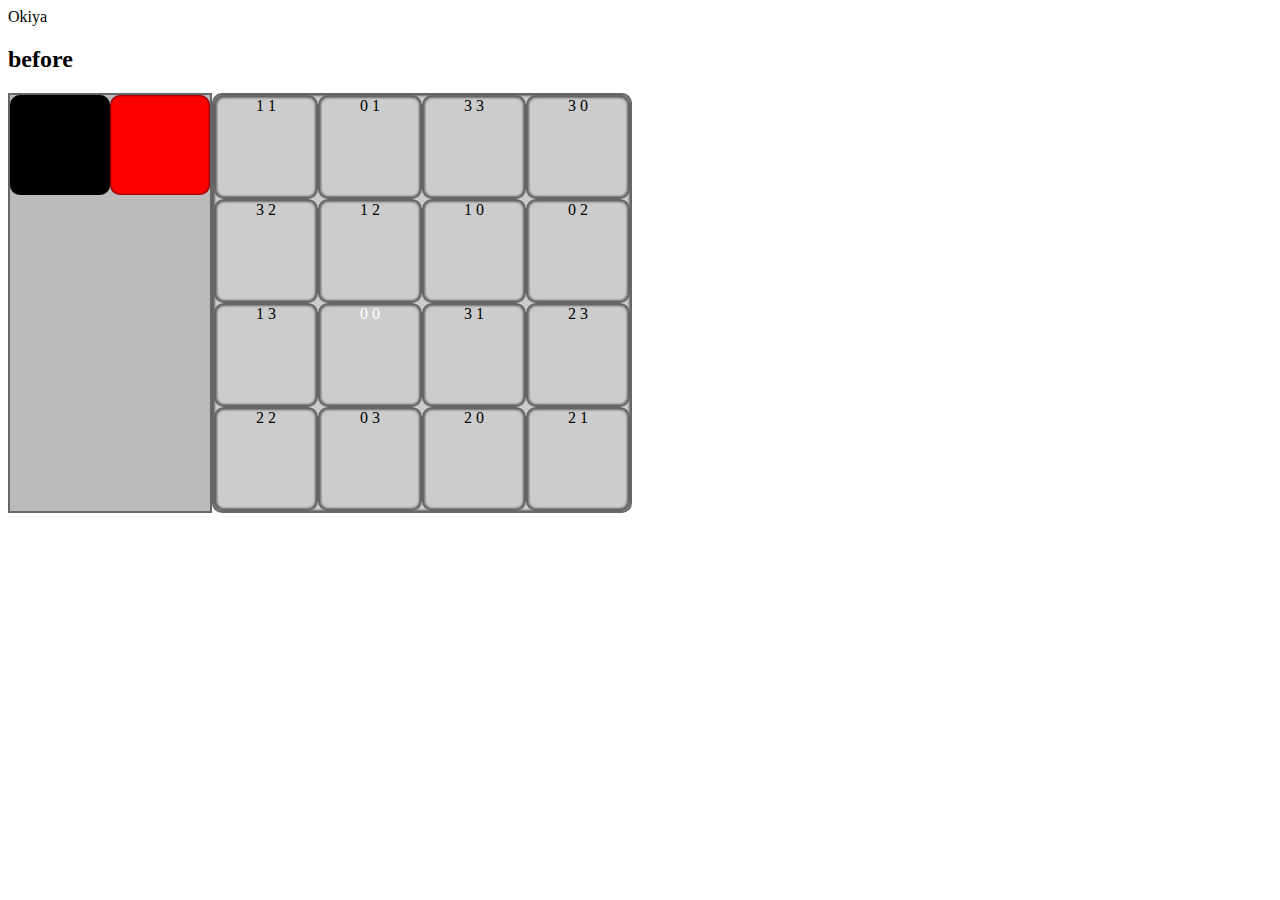
==== game.html @ 650df6dd "step" ====
<!DOCTYPE html>
<html lang="en">
	<head>
		<meta charset=utf-8>
		<title>Hello World</title>
		<link rel="stylesheet" href=".\css\game.css">
	</head>
<body>
	<header id = 'header'>
		Okiya
	</header>
	<h2 id="test">before</h2>
	<div class="pBoard" id="pBoard">
		<div class="player" id="player1" style="background-color: black" draggable="true"></div>
		<div class="player" id="player2" style="background-color: red" draggable="true"></div>
	</div>
	<div class="board" id="board">
	  <div class="tile" draggable="true"><header>A</header></div>
	  <div class="tile" draggable="true"><header>B</header></div>
	  <div class="tile" draggable="true"><header>C</header></div>
	  <div class="tile" draggable="true"><header>D</header></div>
	</div>
	<script src=".\js\tile.js"></script>
	<script src=".\js\game.js"></script>
	</body>
</html>
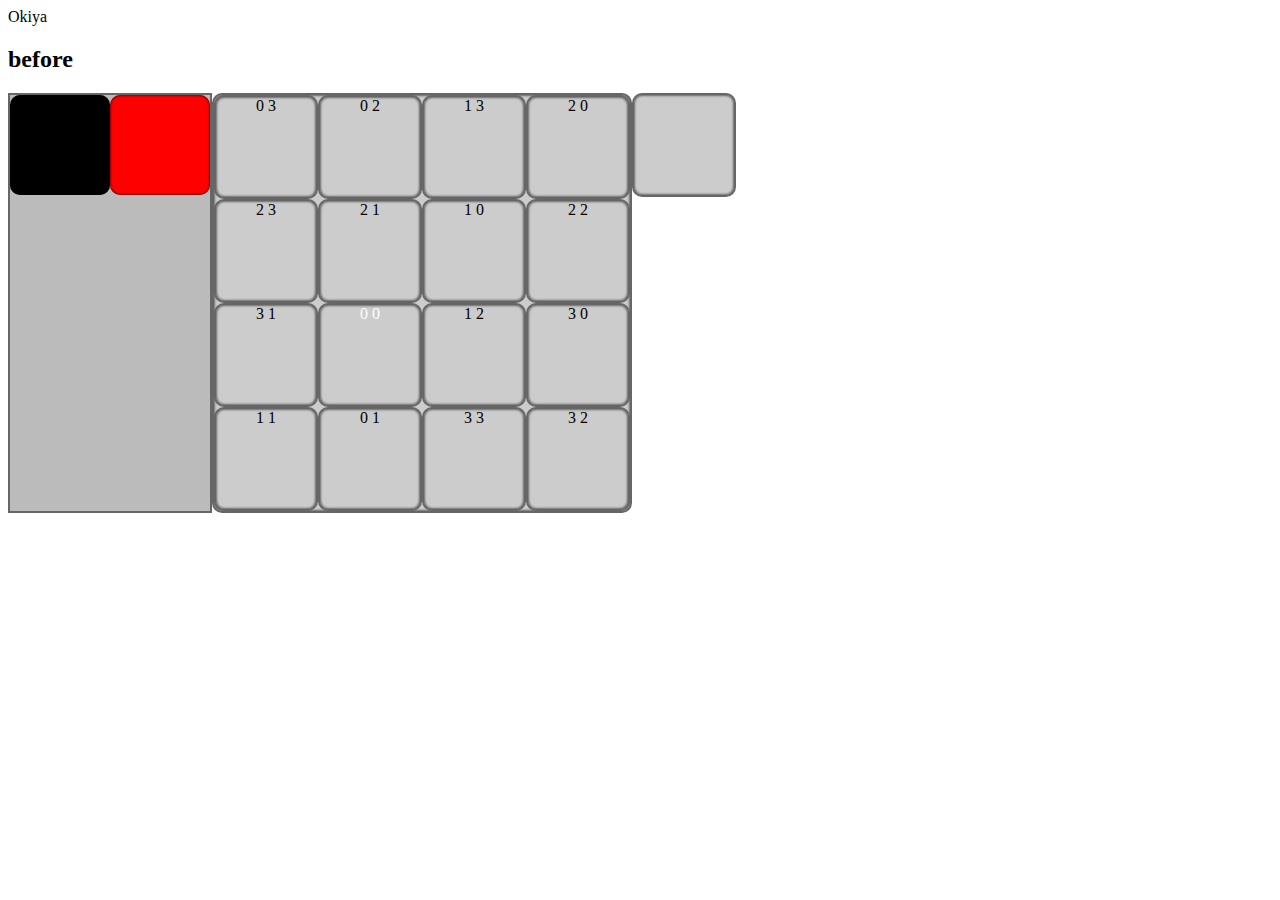
==== commit 00d4d621: "moving forward!" ====
--- a/game.html
+++ b/game.html
@@ -20,7 +20,11 @@
 	  <div class="tile" draggable="true"><header>C</header></div>
 	  <div class="tile" draggable="true"><header>D</header></div>
 	</div>
+	<div id="cimetary">
+		<div id="lastTile" class="tile"></div>
+	</div>
 	<script src=".\js\tile.js"></script>
 	<script src=".\js\game.js"></script>
+	<script src=".\js\behaviour.js"></script>
 	</body>
 </html>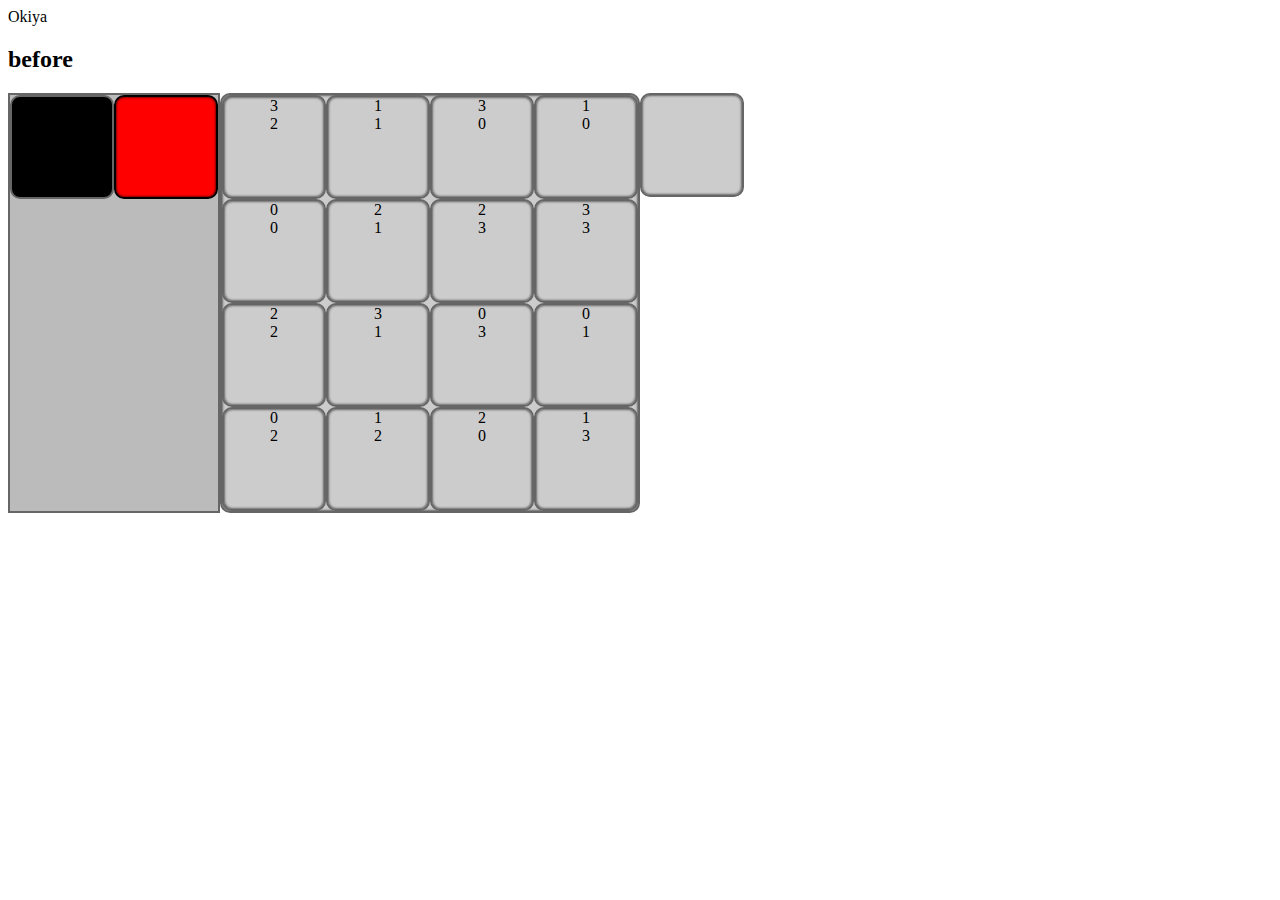
==== commit 07a1e25b: "Add player turning" ====
--- a/game.html
+++ b/game.html
@@ -11,8 +11,8 @@
 	</header>
 	<h2 id="test">before</h2>
 	<div class="pBoard" id="pBoard">
-		<div class="player" id="player1" style="background-color: black" draggable="true"></div>
-		<div class="player" id="player2" style="background-color: red" draggable="true"></div>
+		<div class="player" id="player1" style="background-color: black" draggable="false"></div>
+		<div class="player" id="player2" style="background-color: red" draggable="false"></div>
 	</div>
 	<div class="board" id="board">
 	  <div class="tile" draggable="true"><header>A</header></div>
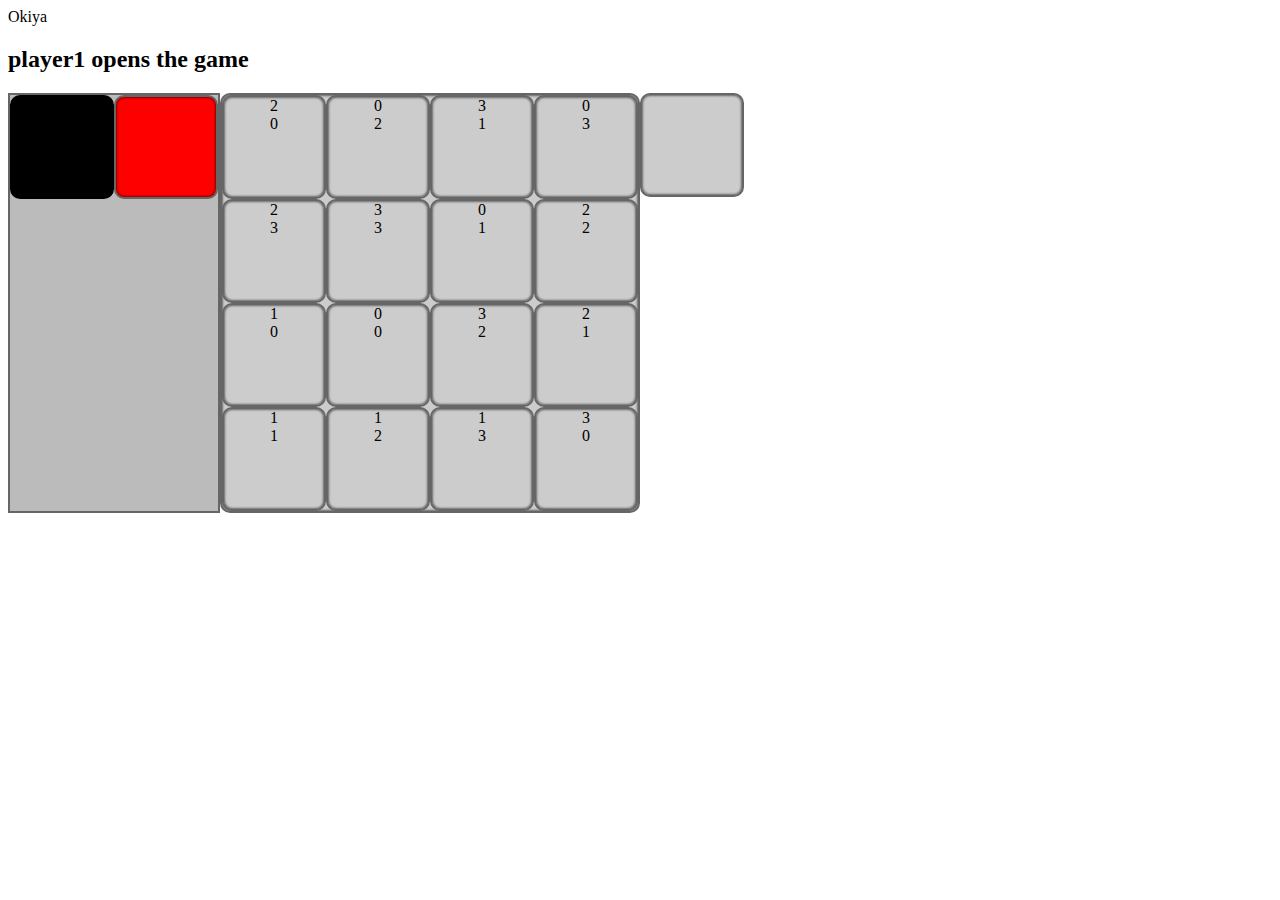
==== commit eaf7c88b: "1st branch commit display player turn" ====
--- a/game.html
+++ b/game.html
@@ -9,7 +9,7 @@
 	<header id = 'header'>
 		Okiya
 	</header>
-	<h2 id="test">before</h2>
+	<h2 id="playerTurn"></h2>
 	<div class="pBoard" id="pBoard">
 		<div class="player" id="player1" style="background-color: black" draggable="false"></div>
 		<div class="player" id="player2" style="background-color: red" draggable="false"></div>
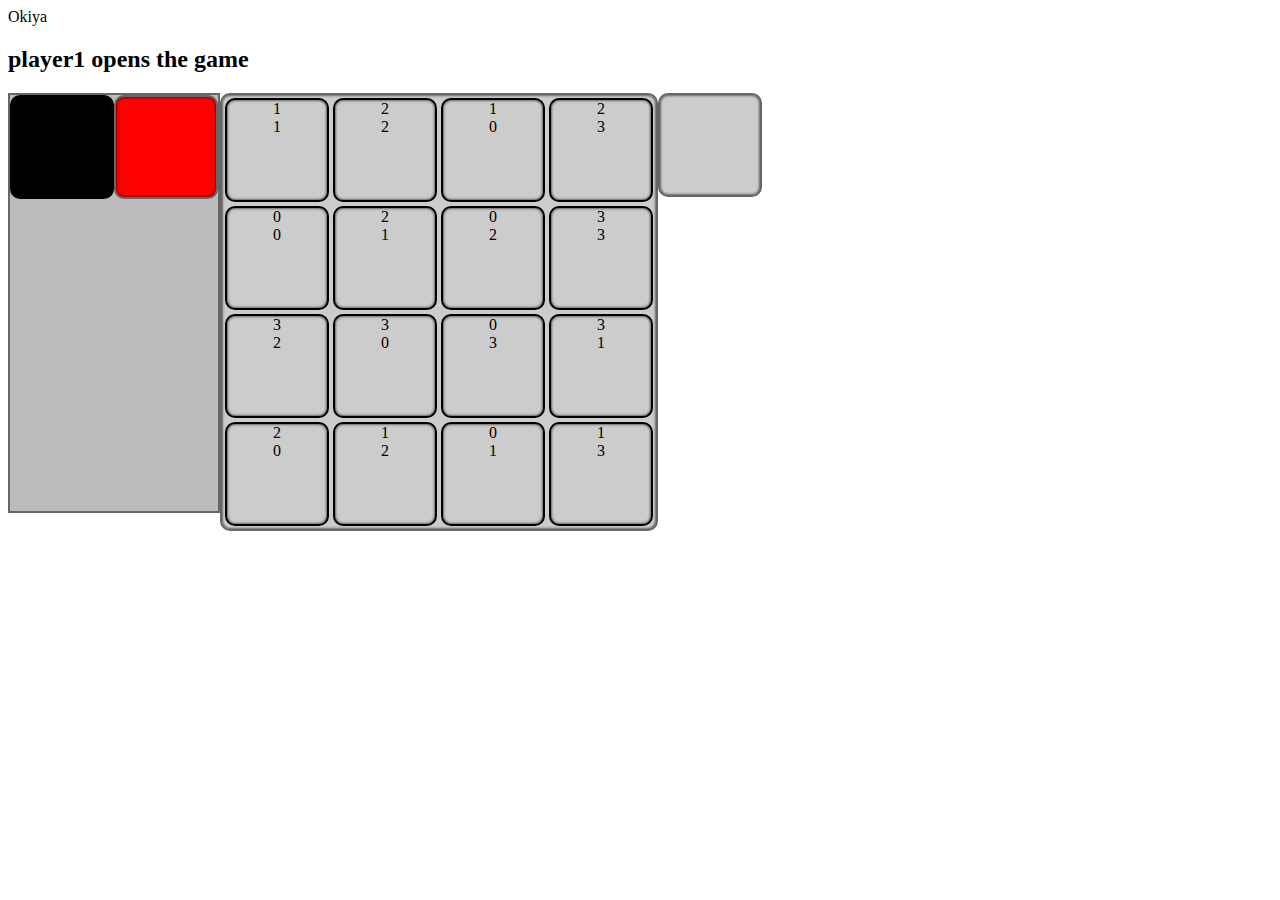
==== commit 3e237ea9: "finish the table thing" ====
--- a/game.html
+++ b/game.html
@@ -14,12 +14,9 @@
 		<div class="player" id="player1" style="background-color: black" draggable="false"></div>
 		<div class="player" id="player2" style="background-color: red" draggable="false"></div>
 	</div>
-	<div class="board" id="board">
-	  <div class="tile" draggable="true"><header>A</header></div>
-	  <div class="tile" draggable="true"><header>B</header></div>
-	  <div class="tile" draggable="true"><header>C</header></div>
-	  <div class="tile" draggable="true"><header>D</header></div>
-	</div>
+	<table class="board" id="board">
+	  
+	</table>
 	<div id="cimetary">
 		<div id="lastTile" class="tile"></div>
 	</div>
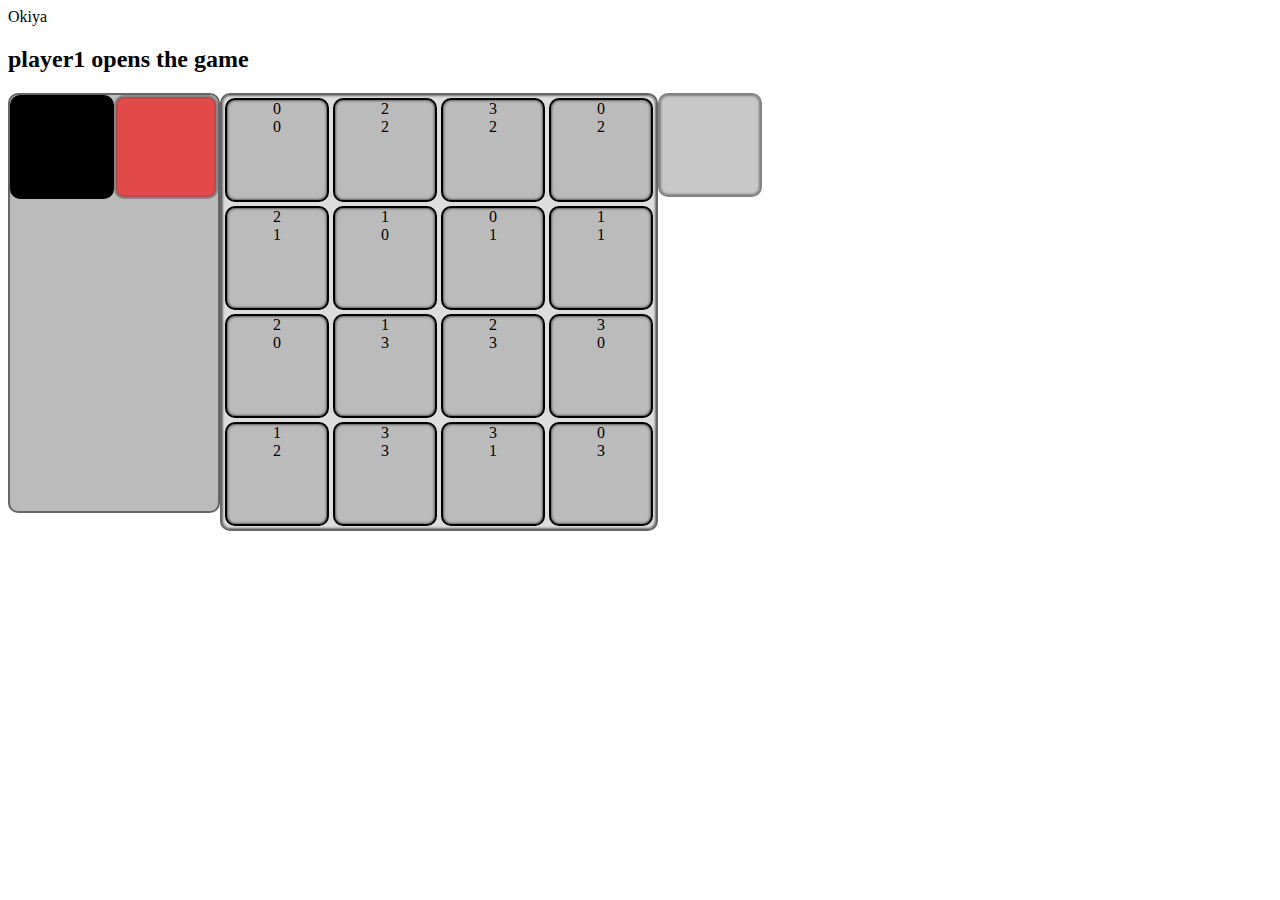
==== commit 8d1a94fc: "improve visibility" ====
--- a/game.html
+++ b/game.html
@@ -6,10 +6,12 @@
 		<link rel="stylesheet" href=".\css\game.css">
 	</head>
 <body>
-	<header id = 'header'>
+	<header id='header'>
 		Okiya
 	</header>
-	<h2 id="playerTurn"></h2>
+	<div>
+	<h2 id="playerTurn" ></h2>
+	</div>
 	<div class="pBoard" id="pBoard">
 		<div class="player" id="player1" style="background-color: black" draggable="false"></div>
 		<div class="player" id="player2" style="background-color: red" draggable="false"></div>
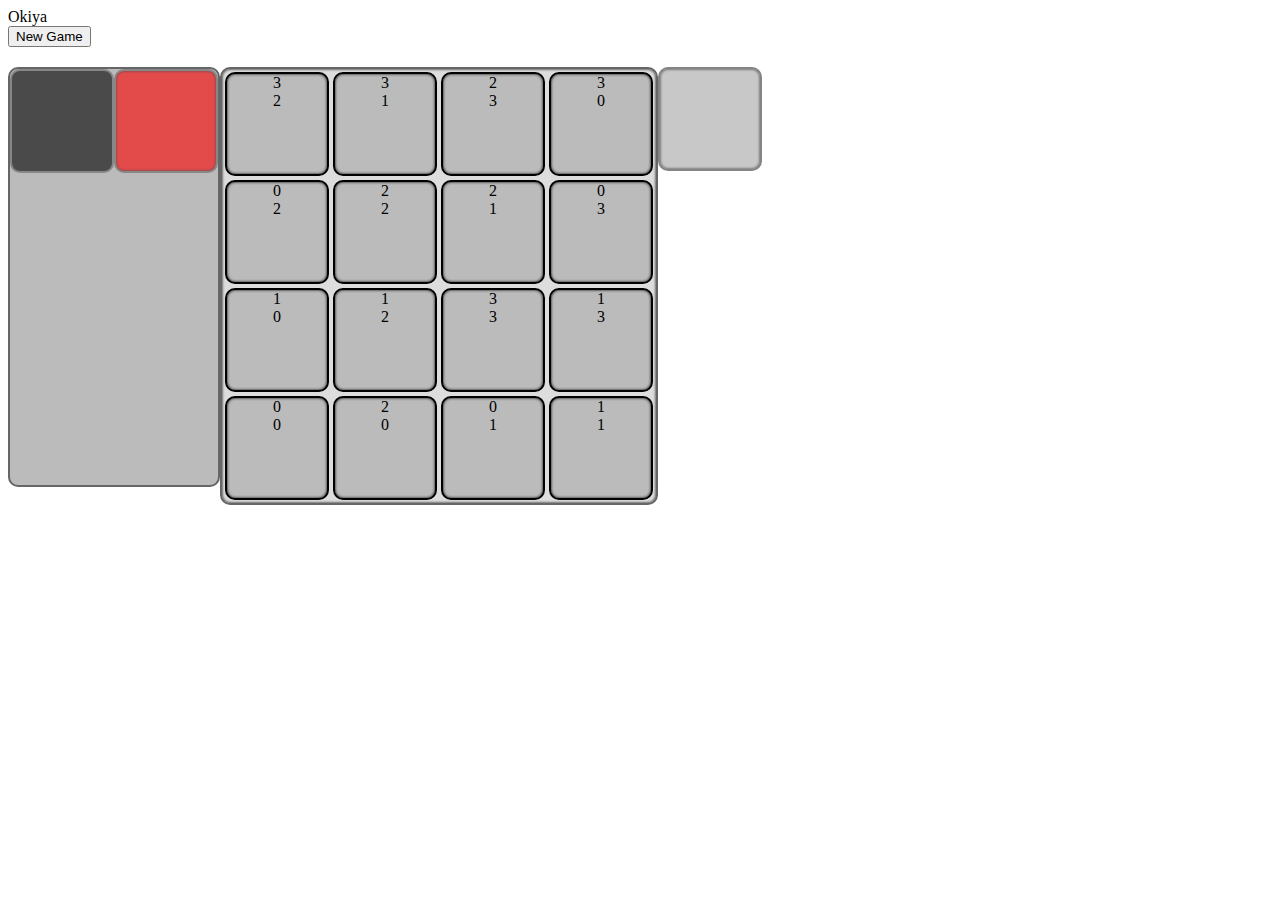
==== commit 52bfcff2: "Add startGame" ====
--- a/game.html
+++ b/game.html
@@ -2,13 +2,14 @@
 <html lang="en">
 	<head>
 		<meta charset=utf-8>
-		<title>Hello World</title>
+		<title>Okiya</title>
 		<link rel="stylesheet" href=".\css\game.css">
 	</head>
 <body>
 	<header id='header'>
 		Okiya
 	</header>
+	<button type="button" onclick="startGame()">New Game</button>
 	<div>
 	<h2 id="playerTurn" ></h2>
 	</div>
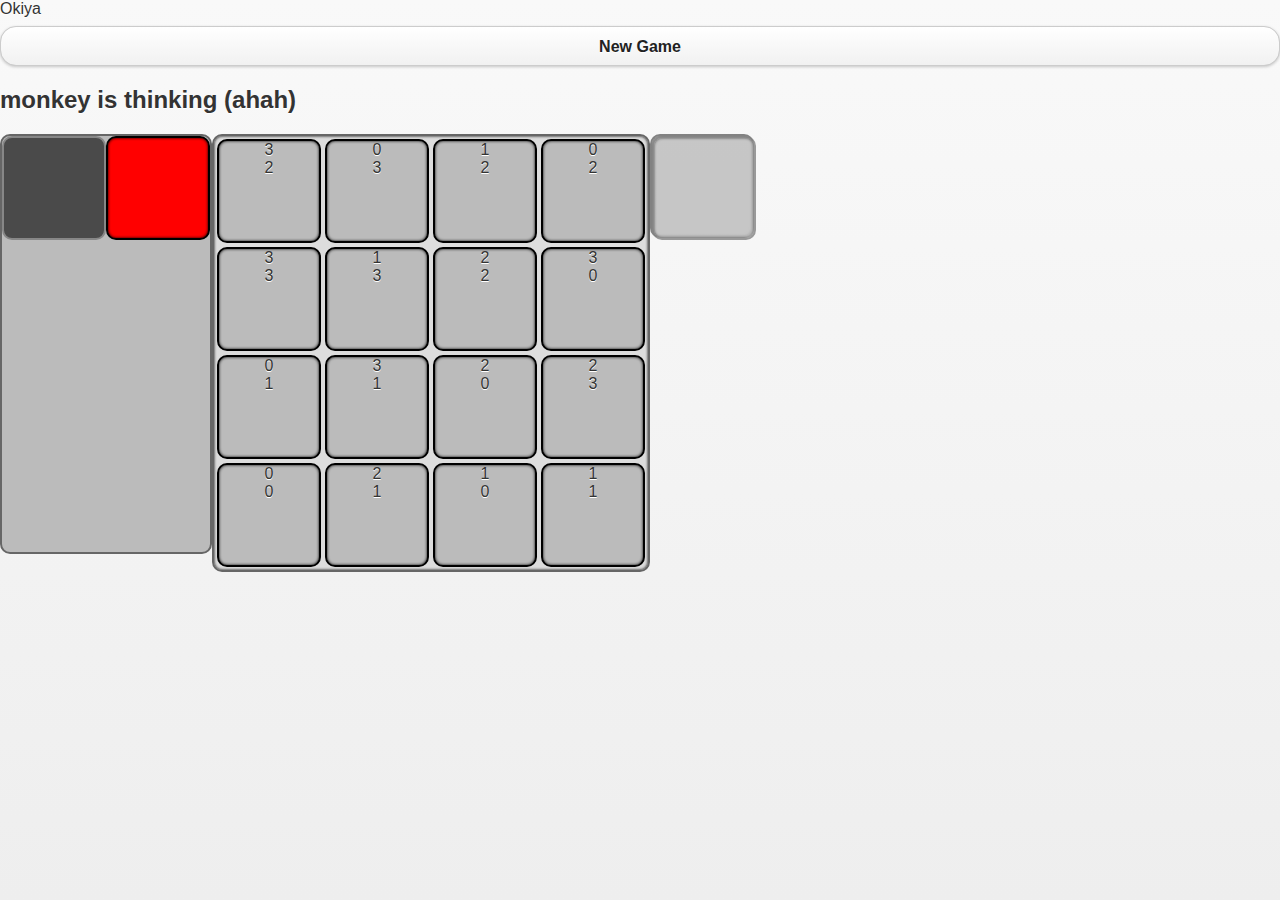
==== commit 93e19a41: "jqueryfy!" ====
--- a/game.html
+++ b/game.html
@@ -3,11 +3,14 @@
 	<head>
 		<meta charset=utf-8>
 		<title>Okiya</title>
-		<link rel="stylesheet" href=".\css\game.css">
+		<link rel="stylesheet" href="./lib/jquery.mobile-1.3.2.min.css" />
+		<script src="./lib/jquery-1.9.1.min.js"></script>
+		<script src="./lib/jquery.mobile-1.3.2.min.js"></script>
+		<link rel="stylesheet" href=".\css\game.css">	
 	</head>
 <body>
 	<header id='header'>
-		Okiya
+		Okiya	
 	</header>
 	<button type="button" onclick="startGame()">New Game</button>
 	<div>
@@ -20,11 +23,11 @@
 	<table class="board" id="board">
 	  
 	</table>
-	<div id="cimetary">
+	<div id="discardPile">
 		<div id="lastTile" class="tile"></div>
 	</div>
-	<script src=".\js\tile.js"></script>
-	<script src=".\js\game.js"></script>
-	<script src=".\js\behaviour.js"></script>
+	<script src="./js/tile.js"></script>
+	<script src="./js/behaviour.js"></script>
+	<script src="./js/game.js"></script>
 	</body>
 </html>